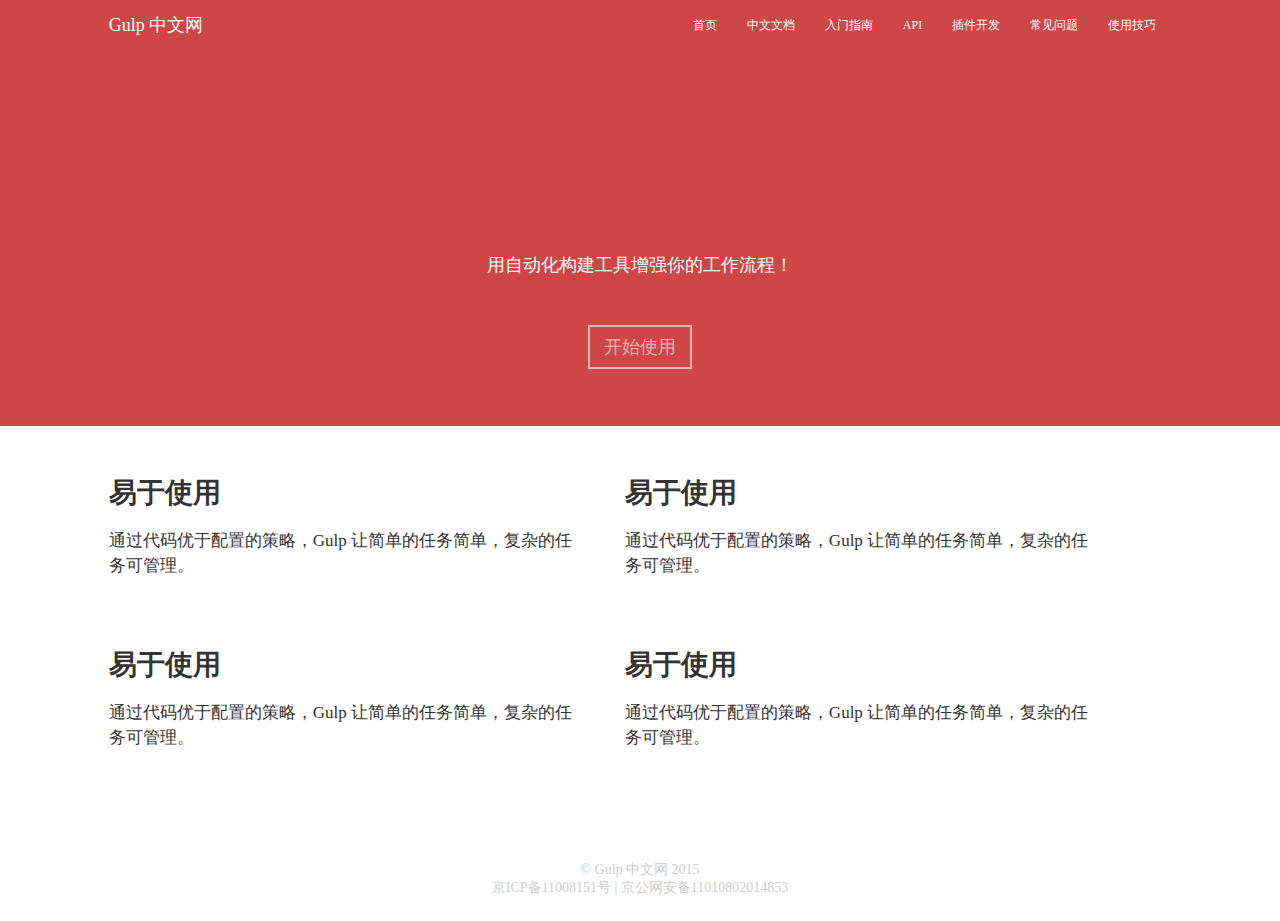
==== web/git.html @ 7aedbd43 "this my mobile website" ====
<!doctype html>
<html>
<head>
<meta charset="utf-8">
<title>自适应布局</title>
<meta name="viewport" content="width=device-width, user-scalable=no, initial-scale=1.0">
<meta name="apple-mobile-web-app-capable" content="yes">
<meta name="apple-mobile-web-app-status-bar-style" content="black">
<link href="css/common.css" rel="stylesheet">
<link href="css/git.css" rel="stylesheet">
</head>

<body>
	<nav>
    	<div class="menu"></div>
    	<div class="nav clearFix">
        	<a href="javascript:;" class="fl">Gulp 中文网</a>
            <ul class="fr clearFix" id="ul1">
            	<li>
                	<a href="javascript:;">首页</a>
                </li>
                <li>
                	<a href="javascript:;">中文文档</a>
                </li>
                <li>
                	<a href="javascript:;">入门指南</a>
                </li>
                <li>
                	<a href="javascript:;">API</a>
                </li>
                <li>
                	<a href="javascript:;">插件开发</a>
                </li>
                <li>
                	<a href="javascript:;">常见问题</a>
                </li>
                <li>
                	<a href="javascript:;">使用技巧</a>
                </li>
            </ul>
        </div>
    </nav>
    <header>
    	<div class="mark">
        	<h1></h1>
            <p>用自动化构建工具增强你的工作流程！</p>
            <a href="javascript:;">开始使用</a>
        </div>
    </header>
    <section>
    	<div class="box clearFix">
            <div class="advantage">
                <h2>易于使用</h2>
                <p>通过代码优于配置的策略，Gulp 让简单的任务简单，复杂的任务可管理。</p>
            </div>
            <div class="advantage">
                <h2>易于使用</h2>
                <p>通过代码优于配置的策略，Gulp 让简单的任务简单，复杂的任务可管理。</p>
            </div>
            <div class="advantage">
                <h2>易于使用</h2>
                <p>通过代码优于配置的策略，Gulp 让简单的任务简单，复杂的任务可管理。</p>
            </div>
            <div class="advantage">
                <h2>易于使用</h2>
                <p>通过代码优于配置的策略，Gulp 让简单的任务简单，复杂的任务可管理。</p>
            </div>
        </div>
    </section>
    <footer>
    	<p>© Gulp 中文网 2015</p>
        <span>京ICP备11008151号 | 京公网安备11010802014853</span>
    </footer>
</body>
</html>
---- web/css/common.css ----
@charset "utf-8";
/* CSS Document */

/*清除默认样式*/
body, h1, h2, h3, h4, h5, h6, p, ul, li, ol, dl, dt, dd, a, i, b, em, strong, img, input{ margin:0; padding:0; }
b, strong{ font-weight:normal; }
i,em{ font-style:normal; }
li{ list-style:none; }
a{ text-decoration:none; }
input{ border:none; background:none; outline:none; }
textarea{ outline:none; resize:none; }
/*清除默认样式*/
/*公用*/
.clearFix:after{ content:''; clear:both; display:block; }
.clearFix{ zoom:1; }
.fl{ float:left; display:inline; }
.fr{ float:right; display:inline; }
---- web/css/git.css ----
@charset "utf-8";
/* CSS Document */
body{ font-size:18px; font-family:微软雅黑; }
nav{ width:100%; height:51px; position:fixed; top:0; left:0; background:#cf4646; } 
.nav{ width:83%; margin:0 auto; line-height:51px; position:relative; }
.nav a{ color:#fff; }
.nav ul li{ padding:0 15px; float:left; font-size:12px; }

header{ width:100%; height:308px; background:#cf4646; margin-top:51px; padding-top:67px; margin-bottom:16px; }
.mark{ width:350px; margin:0 auto; text-align:center; }
h1{ background:url(http://www.gulpjs.com.cn/img/gulp-white-text.svg) no-repeat; width:200px; height:121px; background-size:cover; margin:0 auto; margin-bottom:14px; }
.mark p{ color:#fff; margin-bottom:48px; }
.mark a{ display:inline-block; width:100px; height:40px; text-align:center; line-height:40px; border:2px solid rgba(255,255,255,0.6); color:rgba(255,255,255,0.6); }
.mark a:hover{ border:2px solid #fff; color:#fff;}
.menu{ width:44px; height:34px; background:url(../images/nav.png) no-repeat; display:none; position:absolute; right:15px; top:8px; }

body{ color:#333; }
section{ width:83%; margin:0 auto; }
.box{ width:100%; }
section .advantage{ float:left; width:45%; margin-right:38px; height:140px; padding-top:32px; }
section .advantage h2{ margin-bottom:16px; font-size:28px;font-weight:bold; }
section .advantage p{ line-height:25px; font-size:17px; }
footer{ width:100%; height:60px; text-align:center; padding-top:75px; font-size:14px; color:#ccc; }
@media (max-width:768px){
	#ul1{ display:none}
	.menu{ display:block;}
	section .advantage{ width:100%; }	
}
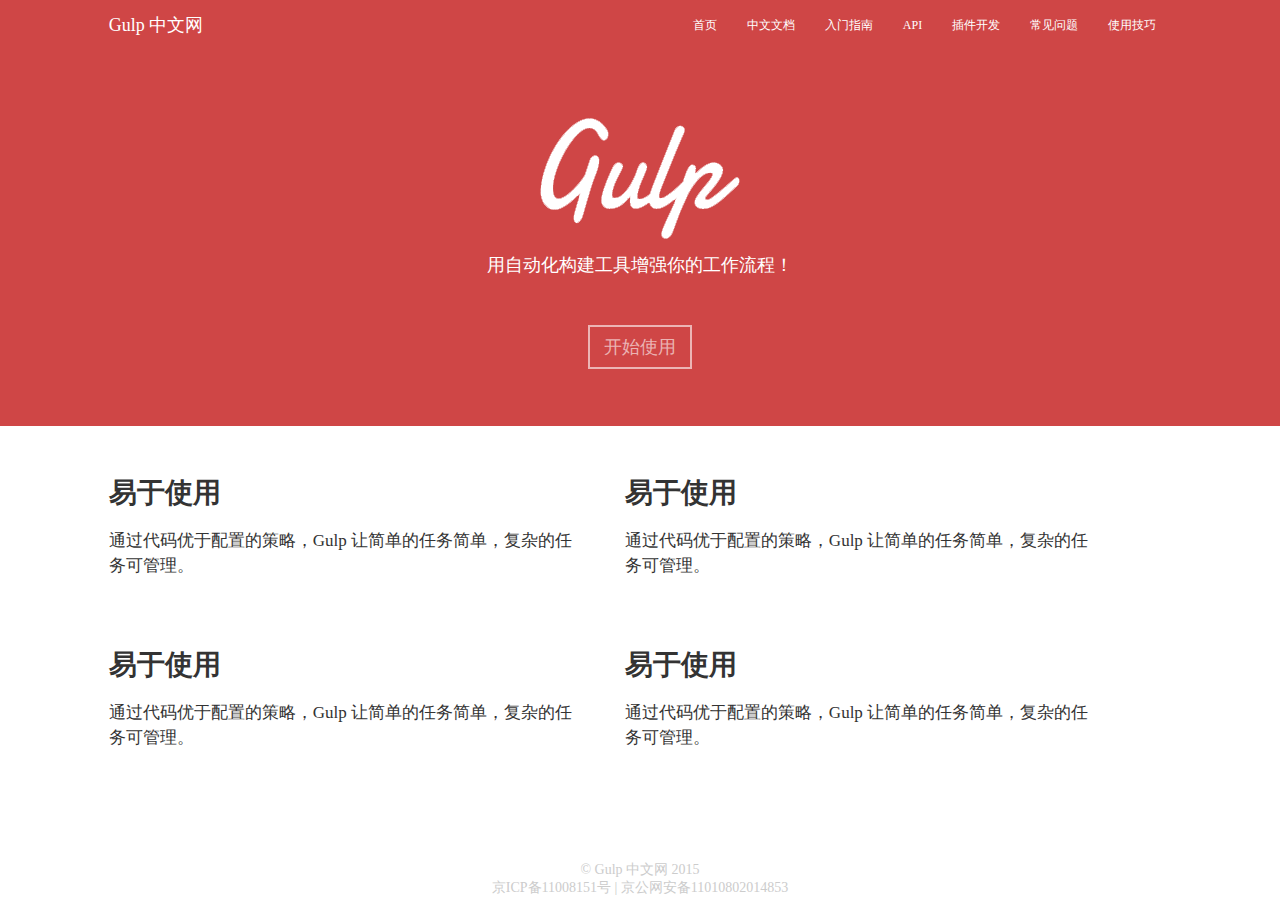
==== commit 63382e34: "change bug3" ====
--- a/web/git.html
+++ b/web/git.html
@@ -40,13 +40,13 @@
             </ul>
         </div>
     </nav>
-    <header>
+    <div class="header">
     	<div class="mark">
         	<h1></h1>
             <p>用自动化构建工具增强你的工作流程！</p>
             <a href="javascript:;">开始使用</a>
         </div>
-    </header>
+    </div>
     <section>
     	<div class="box clearFix">
             <div class="advantage">
--- a/web/css/git.css
+++ b/web/css/git.css
@@ -1,14 +1,14 @@
 @charset "utf-8";
 /* CSS Document */
-body{ font-size:18px; font-family:微软雅黑; }
+body{ font-size:18px; font-family:微软雅黑;}
 nav{ width:100%; height:51px; position:fixed; top:0; left:0; background:#cf4646; } 
 .nav{ width:83%; margin:0 auto; line-height:51px; position:relative; }
 .nav a{ color:#fff; }
 .nav ul li{ padding:0 15px; float:left; font-size:12px; }
 
-header{ width:100%; height:308px; background:#cf4646; margin-top:51px; padding-top:67px; margin-bottom:16px; }
+.header{ width:100%; height:308px; background:#cf4646; margin-top:51px; padding-top:67px; margin-bottom:16px; }
 .mark{ width:350px; margin:0 auto; text-align:center; }
-h1{ background:url(http://www.gulpjs.com.cn/img/gulp-white-text.svg) no-repeat; width:200px; height:121px; background-size:cover; margin:0 auto; margin-bottom:14px; }
+h1{ background:url(../images/g.png) no-repeat; width:200px; height:121px; background-size:cover; margin:0 auto; margin-bottom:14px; }
 .mark p{ color:#fff; margin-bottom:48px; }
 .mark a{ display:inline-block; width:100px; height:40px; text-align:center; line-height:40px; border:2px solid rgba(255,255,255,0.6); color:rgba(255,255,255,0.6); }
 .mark a:hover{ border:2px solid #fff; color:#fff;}
